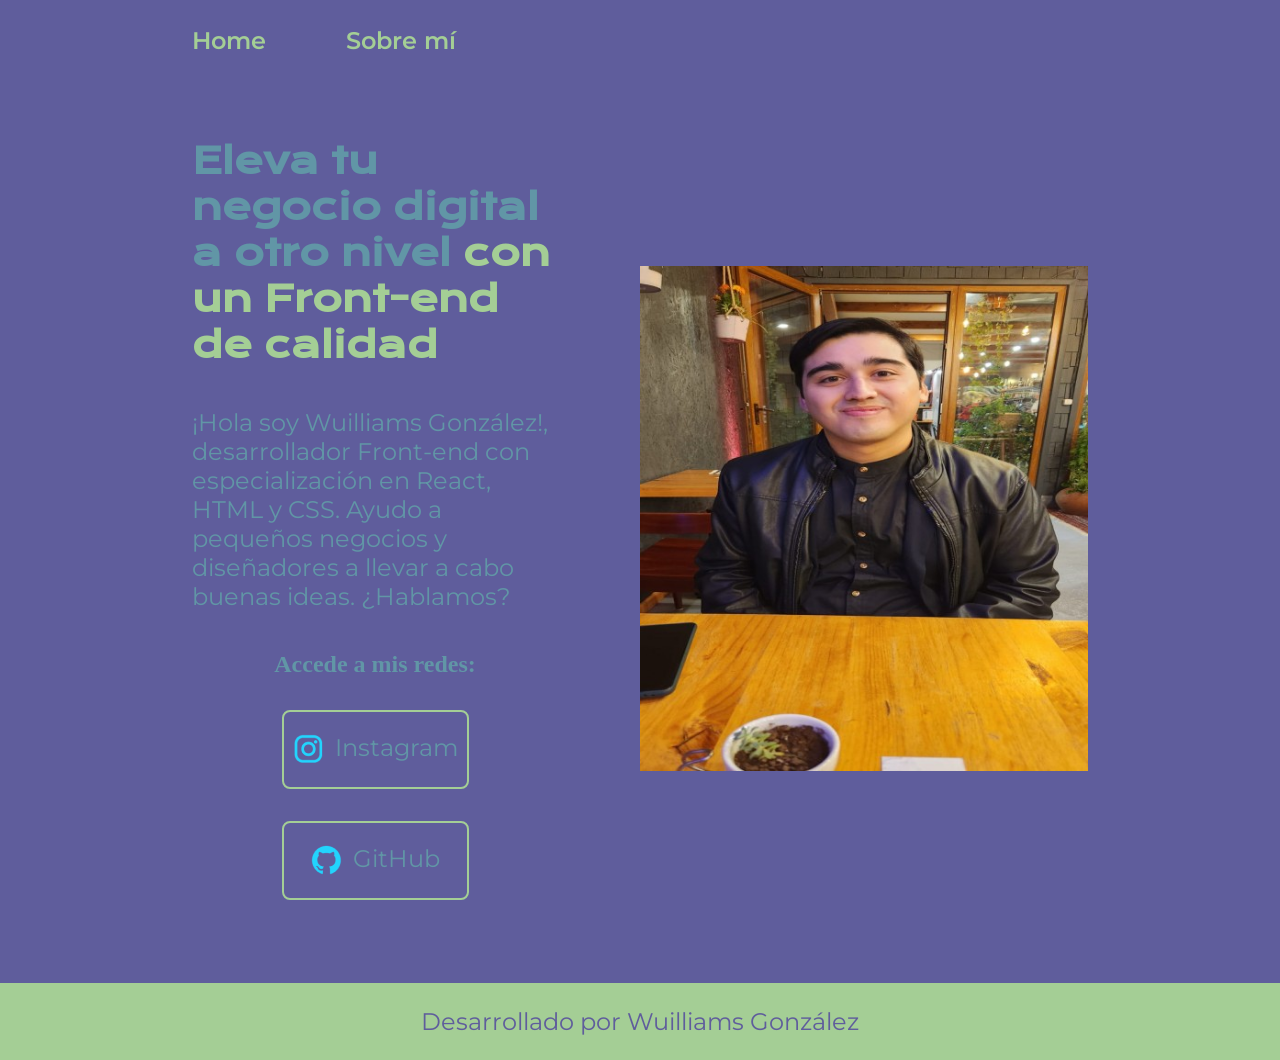
==== index.html @ 7d148064 "Add files via upload" ====
<!DOCTYPE html>
<html lang="es-cl">
<head>
    <meta charset="UTF-8">
    <meta http-equiv="X-UA-Compatible" content = "IE=edge">
    <meta name="viewport" content="width=device-width, initial-scale=1.0">
    <title>Portafolio</title>
    <link rel="stylesheet" href="./styles/style.css">

    </head>
    <body>
        <header class="header">
            <nav class = "header__menu">
                <a class ="header__menu__link" href="index.html"> Home</a>
                <a class = "header__menu__link" href="about.html">Sobre mí</a>
            </nav>
        </header>
        <main class = "presentacion">
            <section class = "presentacion__contenido">
                <h1 class="presentacion__contenido__titulo">
                    Eleva tu negocio digital a otro nivel 
                    <strong class="titulo-destaque">con un Front-end de calidad
                    </strong></h1>
                <p class = "presentacion__contenido__texto">¡Hola soy Wuilliams González!, desarrollador Front-end 
                    con especialización en React, HTML y CSS. Ayudo a pequeños negocios y 
                    diseñadores a llevar a cabo buenas ideas. ¿Hablamos?

    
                    </p>
                    <div class="presentacion__enlaces">
                        <h2 class = "presentacion__enlaces_subtitulo"> Accede a mis redes:</h2>
                    <a class="presentacion__enlaces__link" href="https://www.instagram.com/">
                        <img src = "./assets/instagram.png">
                        Instagram</a>
                    <a class="presentacion__enlaces__link" href ="https://www.github.com/">
                        <img src = "./assets/github.png">
                        GitHub</a>
                    </div>

            </section>
                <img class ="presentacion__imagen" src ="./assets/wuilliam.jpg" alt = "Imagen de Wuilliams">
    </main>
    <footer class = "footer">
        <p>Desarrollado por Wuilliams González

        </p>
    </footer>
</body>
</html>
---- styles/style.css ----
@import url('https://fonts.googleapis.com/css2?family=Krona+One&family=Montserrat:ital,wght@0,100..900;1,100..900&display=swap');

:root{
    --color-primario: #5F5D9C;
    --color-secundario: #6196A6;
    --color-terciario: #A4CE95;
    --color-hover: #272727;

    --fuente-montserrat: 'Montserrat', sans serif;
    --fuente-krona:'Krona One', sans serif;
}

* {
    padding: 0;
    margin: 0;
}

body {
    background-color: var(--color-primario);
    color: var(--color-secundario);
    box-sizing: border-box;
}

.header{
    padding: 2% 0% 0% 15%;
}

.header__menu{
    display: flex;
    gap: 80px;
}
.header__menu__link{
    font-family: var(--fuente-montserrat);
    font-size: 1.5rem;
    font-weight: 600;
    color: var(--color-terciario);
    text-decoration: none;
}
.presentacion {
    display: flex;
    align-items: center;
    padding: 6.5% 15%;
    justify-content: space-between;
    gap: 82px;
}

.presentacion__contenido{
    width: 50%;
    display: flex;
    flex-direction: column;
    gap: 40px;
    
}
.presentacion__contenido__titulo{
    font-size: 2.25rem;
    font-family: var(--fuente-krona);
}

.titulo-destaque{
    color: var(--color-terciario);
}
.presentacion__contenido__texto{
    font-family: var(--fuente-montserrat);
    font-size: 1.5rem;
}

.presentacion__enlaces{
    display: flex;
    justify-content: space-between;
    flex-direction: column;
    align-items: center;
    gap: 32px;
}
.presentacion__enlaces__subtitulo{
    font-family: var(--fuente-krona);
    font-size: 1.5rem;
    font-weight: 400;
    background-color: #22d4fd;
    color:#F6F6F6;

}

.presentacion__enlaces__link{
    width: 50%;
    text-align: center;
    padding: 21.5px 0;
    border-radius: 8px;
    font-family: var(--fuente-montserrat);
    font-size: 1.5rem;
    font-weight 600;
    text-decoration: none;
    color: var(--color-secundario);
    border: 2px solid var(--color-terciario);
    display: flex;
    justify-content: center;
    gap: 10px;
}


.presentacion__enlaces__link:hover{
    background-color: var();

}

.presentacion__imagen{
    width: 50%;
}
.footer{
    background-color: var(--color-terciario);
    padding: 24px;
    color: var(--color-primario);
    text-align: center;
    font-family: var(--fuente-montserrat);
    font-size: 1.5rem;
    font-weight: 400;

}

@media (max-width: 1200px ){

    .header{
        padding: 10%;
    }

    .header__menu{
        justify-content: center;
    }

    .presentacion{
        flex-direction: column;
        padding: 5%;
    }
    .presentacion__contenido{
        width: auto;
    }
}
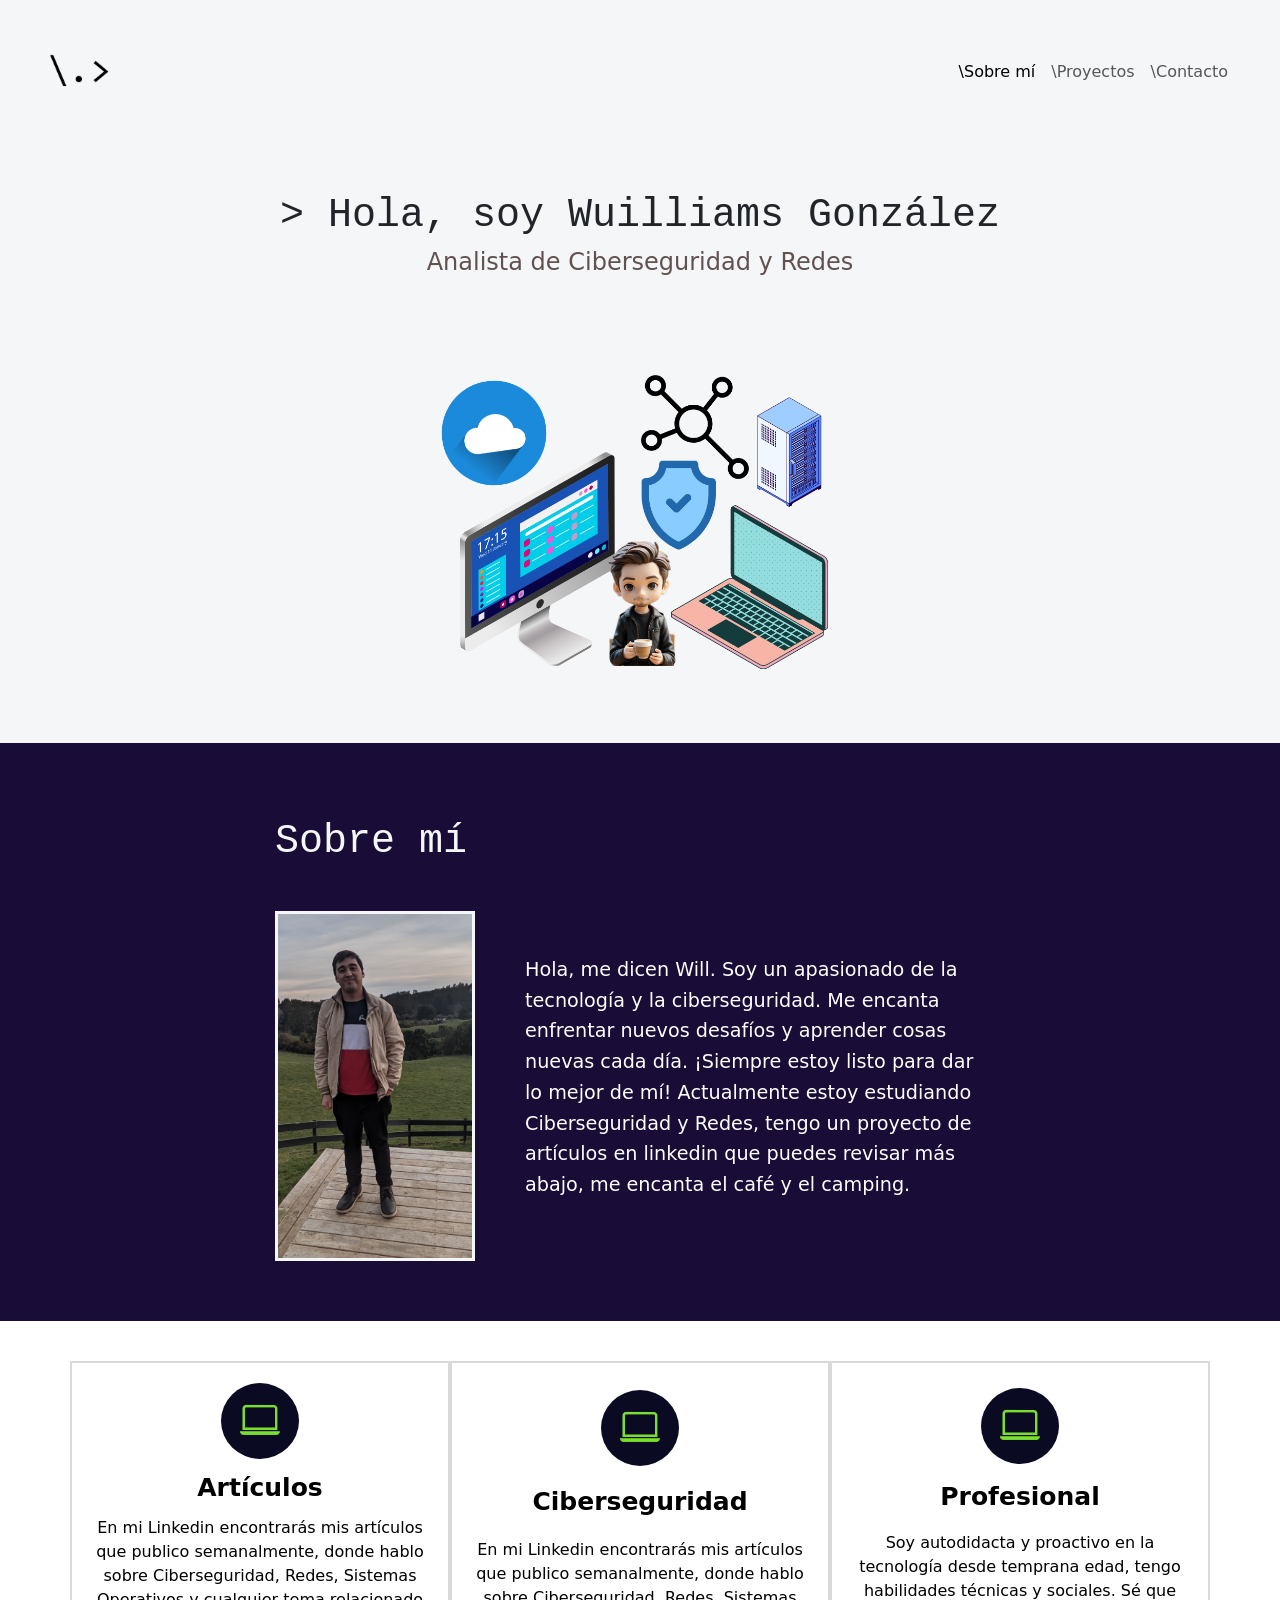
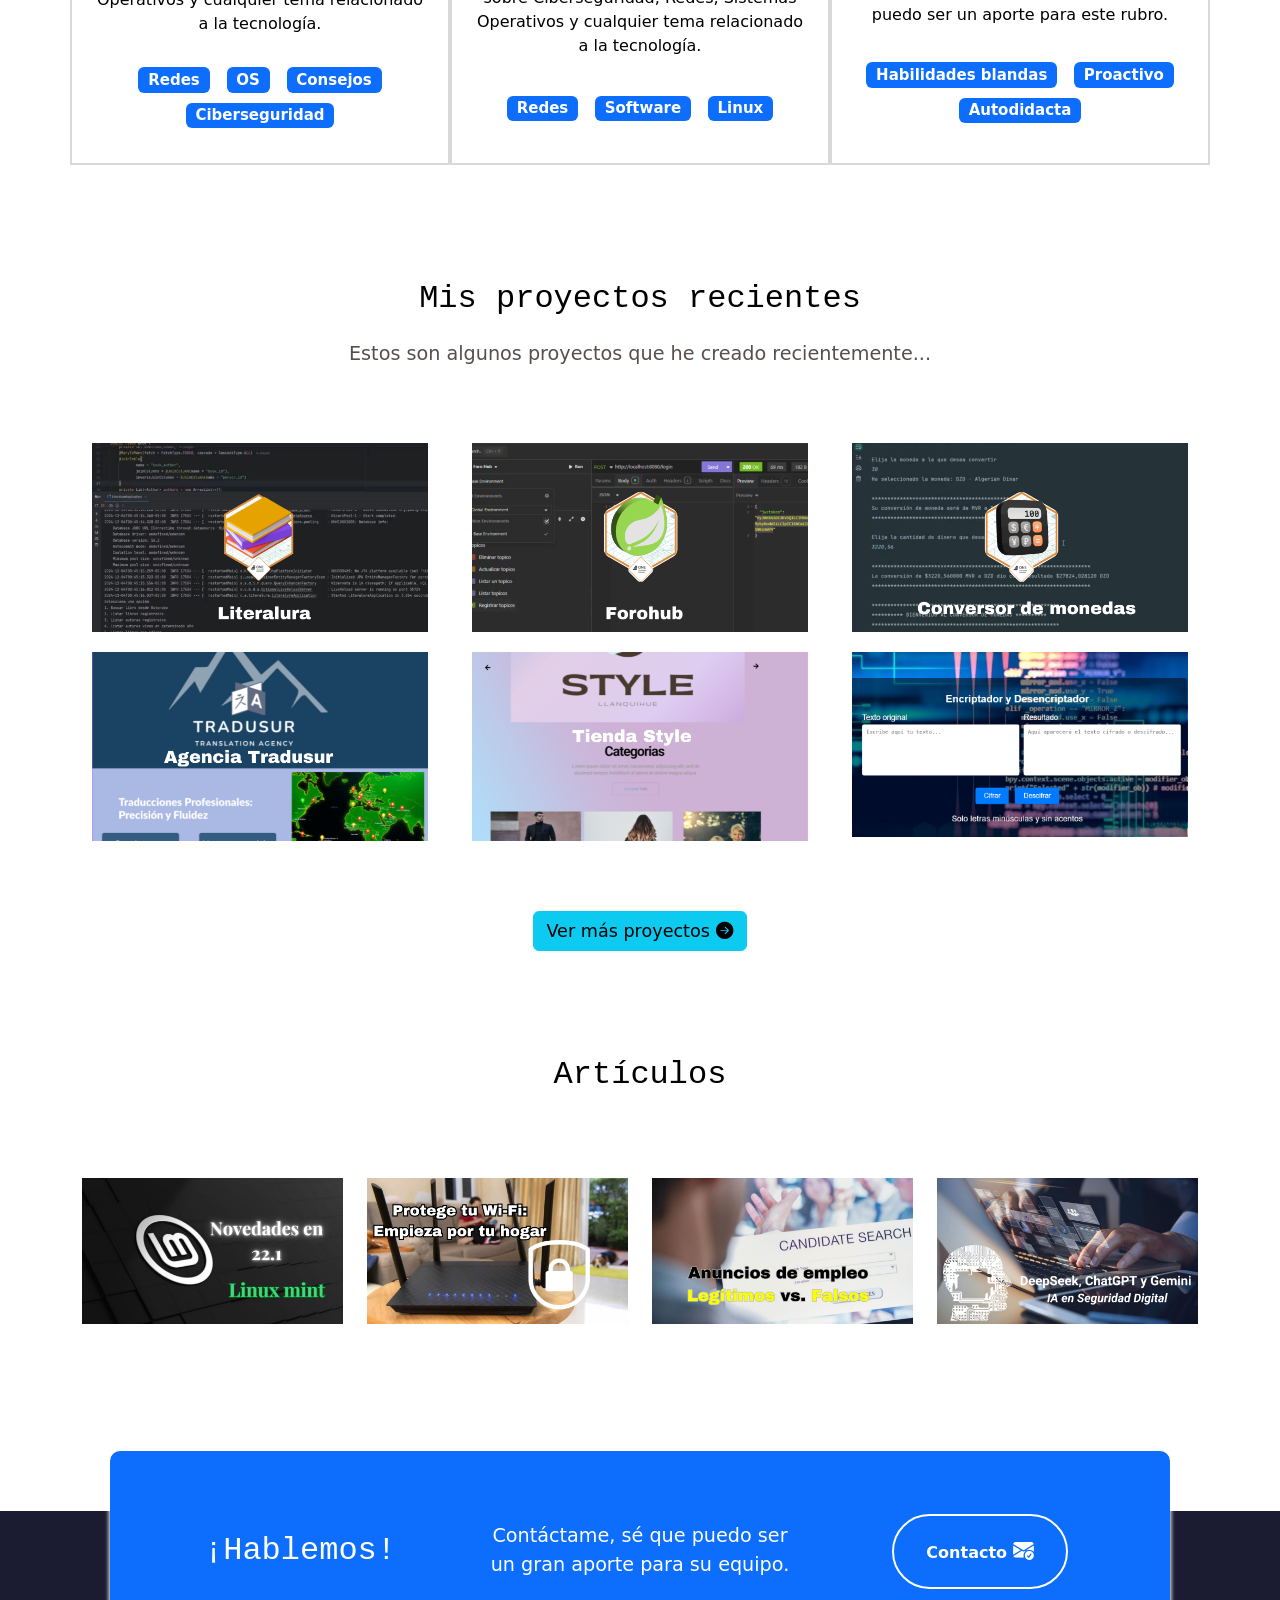
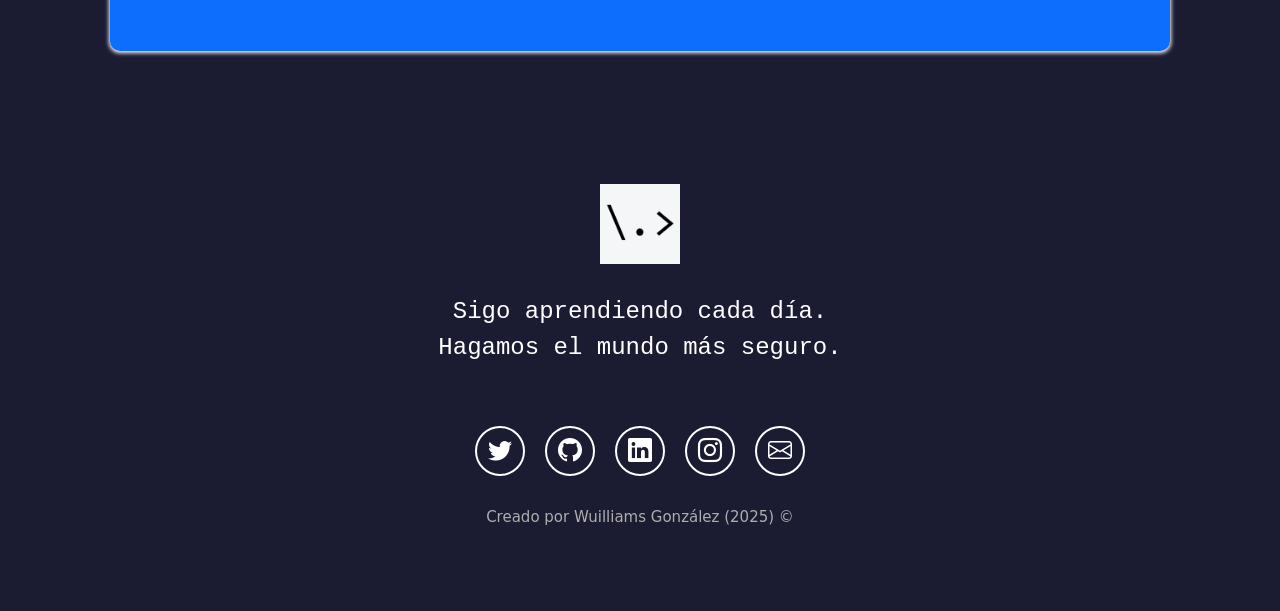
==== commit cd5902fa: "Portafolio" ====
--- a/index.html
+++ b/index.html
@@ -1,49 +1,345 @@
-<!DOCTYPE html>
-<html lang="es-cl">
-<head>
-    <meta charset="UTF-8">
-    <meta http-equiv="X-UA-Compatible" content = "IE=edge">
-    <meta name="viewport" content="width=device-width, initial-scale=1.0">
-    <title>Portafolio</title>
-    <link rel="stylesheet" href="./styles/style.css">
-
-    </head>
-    <body>
-        <header class="header">
-            <nav class = "header__menu">
-                <a class ="header__menu__link" href="index.html"> Home</a>
-                <a class = "header__menu__link" href="about.html">Sobre mí</a>
-            </nav>
-        </header>
-        <main class = "presentacion">
-            <section class = "presentacion__contenido">
-                <h1 class="presentacion__contenido__titulo">
-                    Eleva tu negocio digital a otro nivel 
-                    <strong class="titulo-destaque">con un Front-end de calidad
-                    </strong></h1>
-                <p class = "presentacion__contenido__texto">¡Hola soy Wuilliams González!, desarrollador Front-end 
-                    con especialización en React, HTML y CSS. Ayudo a pequeños negocios y 
-                    diseñadores a llevar a cabo buenas ideas. ¿Hablamos?
-
-    
-                    </p>
-                    <div class="presentacion__enlaces">
-                        <h2 class = "presentacion__enlaces_subtitulo"> Accede a mis redes:</h2>
-                    <a class="presentacion__enlaces__link" href="https://www.instagram.com/">
-                        <img src = "./assets/instagram.png">
-                        Instagram</a>
-                    <a class="presentacion__enlaces__link" href ="https://www.github.com/">
-                        <img src = "./assets/github.png">
-                        GitHub</a>
-                    </div>
-
-            </section>
-                <img class ="presentacion__imagen" src ="./assets/wuilliam.jpg" alt = "Imagen de Wuilliams">
-    </main>
-    <footer class = "footer">
-        <p>Desarrollado por Wuilliams González
-
-        </p>
-    </footer>
-</body>
+<!DOCTYPE html>
+<html lang="es">
+  <head>
+    <!-- Metadatos -->
+    <meta charset="utf-8">
+    <meta name="author" content="Wuilliams González">
+    <meta name="description" content="Portafolio de Wuilliams González">
+    <meta name="keywords" content="HTML, CSS, JavaScript, React">
+    <meta name="viewport" content="width=device-width, initial-scale=1">
+    <!-- Titulo -->
+    <title>Wuilliams González | Analista de ciberseguridad</title>
+    <!-- Favicon -->
+    <link rel="icon" type="image/x-icon" href="imagenes/48.png">
+    <!-- Bootstrap -->
+    <link href="https://cdn.jsdelivr.net/npm/bootstrap@5.2.2/dist/css/bootstrap.min.css" rel="stylesheet" integrity="sha384-Zenh87qX5JnK2Jl0vWa8Ck2rdkQ2Bzep5IDxbcnCeuOxjzrPF/et3URy9Bv1WTRi" crossorigin="anonymous">
+    <!-- Iconos de Bootstrap -->
+    <link rel="stylesheet" href="https://cdn.jsdelivr.net/npm/bootstrap-icons@1.9.1/font/bootstrap-icons.css">
+    
+
+    <!-- CSS -->
+    <link href="style.css" rel="stylesheet">
+    <link rel="stylesheet" href="https://cdnjs.cloudflare.com/ajax/libs/font-awesome/6.7.2/css/all.min.css" integrity="sha512-Evv84Mr4kqVGRNSgIGL/F/aIDqQb7xQ2vcrdIwxfjThSH8CSR7PBEakCr51Ck+w+/U6swU2Im1vVX0SVk9ABhg==" crossorigin="anonymous" referrerpolicy="no-referrer" />
+    <!-- Google Fonts -->
+    <link rel="preconnect" href="https://fonts.googleapis.com">
+    <link rel="preconnect" href="https://fonts.gstatic.com" crossorigin>
+    <link href="https://fonts.googleapis.com/css2?family=Quicksand:wght@500&family=Rubik+Dirt&family=Share+Tech+Mono&display=swap" rel="stylesheet">
+  <!-- Botón de Volver al principio -->
+    <script src="script.js"></script>
+      <button id="scroll-top-button" class="btn btn-info" style="display:none; position: fixed; bottom: 20px; right: 20px; z-index: 1000;">
+        <i class="bi bi-arrow-up-circle"></i>
+      </button>
+  </head>
+  <body>
+    <!-- Barra de navegacion -->
+    <nav class="navbar navbar-expand-md navbar-light">
+      <div class="container-fluid">
+        <button class="navbar-toggler" type="button" data-bs-toggle="collapse" data-bs-target="#navbar-toggler" aria-controls="navbarTogglerDemo01" aria-expanded="false" aria-label="Toggle navigation">
+          <span class="navbar-toggler-icon"></span>
+        </button>
+        <div class="collapse navbar-collapse" id="navbar-toggler">
+          <a class="navbar-brand" href="#">
+            <img src="imagenes/96.png" width="70" alt="Logo de la página web">
+          </a>
+          <ul class="navbar-nav d-flex justify-content-center align-items-center">
+            <li class="nav-item">
+              <a class="nav-link active" aria-current="page" href="#sobre-mi">\Sobre mí</a>
+            </li>
+            <li class="nav-item">
+              <a class="nav-link" href="#proyectos">\Proyectos</a>
+            </li>
+
+            <li class="nav-item">
+              <a class="nav-link" href="#contacto">\Contacto</a>
+            </li>
+          </ul>
+        </div>
+      </div>
+    </nav>
+
+    <!-- Seccion Hero -->
+    <section class="hero align-items-stretch">
+      <div class="hero-principal d-flex flex-column justify-content-center align-items-center">
+        
+        <h1>> Hola, soy Wuilliams González</h1>
+        <h2>Analista de Ciberseguridad y Redes</h2>
+      </div>
+      <div class="hero-inferior">
+        <img class="hero-inferior-imagen img-fluid" src="imagenes/heroinferior.png" width="410" alt="Monitor, laptop y logos de HTML, CSS, JavaScript y React.">
+      </div>
+    </section>
+
+    <!-- Sobre mi -->
+<!-- Sobre mí -->
+    <section id="sobre-mi" class="sobre-mi seccion-oscura">
+      <div class="contenedor">
+        <h2 class="seccion-titulo">Sobre mí</h2>
+        <div class="contenido">
+          <img class="about-imagen" src="imagenes/heroabout.jpg" alt="Imagen de conóceme">
+          <div class="contenedor-texto">
+            <p class="seccion-texto">
+              Hola, me dicen Will. Soy un apasionado de la tecnología y la ciberseguridad. Me encanta enfrentar nuevos desafíos y aprender cosas nuevas cada día. ¡Siempre estoy listo para dar lo mejor de mí!
+              Actualmente estoy estudiando Ciberseguridad y Redes, tengo un proyecto de artículos en linkedin que puedes revisar más abajo, me encanta el café y el camping.
+            </p>
+        </div>
+      </div>
+    </section>
+
+    <!-- Experiencia -->
+    <section class="experiencia seccion-clara">
+      <div class="container text-center">
+        <div class="row">
+          <!-- Desarrollo Web -->
+          <div class="columna col-12 col-md-4">
+            <i class="bi bi-laptop"></i>
+            <p class="experiencia-titulo">Artículos</p>
+            <p>En mi Linkedin encontrarás mis artículos que publico semanalmente, donde hablo sobre Ciberseguridad, Redes, Sistemas Operativos y cualquier tema relacionado a la tecnología. </p>
+            <div class="badges-contenedor">
+              <span class="badge text-bg-primary">Redes</span>
+              <span class="badge text-bg-primary">OS</span>
+              <span class="badge text-bg-primary">Consejos</span>
+              <span class="badge text-bg-primary">Ciberseguridad</span>
+            </div>
+          </div>
+          <!-- Articulos -->
+          <div class="columna col-12 col-md-4">
+            <i class="bi bi-laptop"></i>
+            <p class="experiencia-titulo">Ciberseguridad</p>
+            <p>En mi Linkedin encontrarás mis artículos que publico semanalmente, donde hablo sobre Ciberseguridad, Redes, Sistemas Operativos y cualquier tema relacionado a la tecnología. </p>
+            <div class="badges-contenedor">
+              <span class="badge text-bg-primary">Redes</span>
+              <span class="badge text-bg-primary">Software</span>
+              <span class="badge text-bg-primary">Linux</span>
+            </div>
+          </div>
+          <!-- Estudiante -->
+          <div class="columna col-12 col-md-4">
+            <i class="bi bi-laptop"></i>
+            <p class="experiencia-titulo">Profesional</p>
+            <p>Soy autodidacta y proactivo en la tecnología desde temprana edad, tengo habilidades técnicas y sociales. Sé que puedo ser un aporte para este rubro. </p>
+            <div class="badges-contenedor">
+              <span class="badge text-bg-primary">Habilidades blandas</span>
+              <span class="badge text-bg-primary">Proactivo</span>
+              <span class="badge text-bg-primary">Autodidacta</span>
+            </div>
+          </div>
+        </div>
+      </div>
+    </section>
+
+    <!-- Proyectos -->
+    <section id="proyectos" class="proyectos-recientes seccion-clara d-flex flex-column">
+      <h2 class="seccion-titulo texto-negro">Mis proyectos recientes</h2>
+      <h3 class="seccion-descripcion">Estos son algunos proyectos que he creado recientemente...</h3>
+      <!-- Galeria de Proyectos -->
+      <div class="container text-center proyectos-contenedor">
+        <div class="row">
+          <!-- Proyecto 1 -->
+          <div class="col-12 col-md-6 col-lg-4">
+            <div class="proyecto">
+              <img src="imagenes/literalura1.png" alt="Proyecto 1">
+              <div class="overlay">
+                <p>Literalura</p>
+                <div class="iconos-contenedor">
+                  <a href="https://github.com/WuilliamsGonzalez/Challenge-Literalura" target="_blank" rel="noopener noreferrer">
+                    <i class="bi bi-github"></i>
+                  </a>
+                </div>
+              </div>
+            </div>
+          </div>
+          <!-- Proyecto 2 -->
+          <div class="col-12 col-md-6 col-lg-4">
+            <div class="proyecto">
+              <img src="imagenes/forohub1.png" alt="Proyecto 1">
+              <div class="overlay">
+                <p>Forohub</p>
+                <div class="iconos-contenedor">
+                  <a href="https://github.com/WuilliamsGonzalez/Challenge-Forohub" target="_blank" rel="noopener noreferrer">
+                    <i class="bi bi-github"></i>
+                  </a>
+                </div>
+              </div>
+            </div>
+          </div>
+          <!-- Proyecto 3 -->
+          <div class="col-12 col-md-6 col-lg-4">
+            <div class="proyecto">
+              <img src="imagenes/conversor1.png" alt="Proyecto 1">
+              <div class="overlay">
+                <p>Conversor de Monedas</p>
+                <div class="iconos-contenedor">
+                  <a href="https://github.com/WuilliamsGonzalez/Challenge-Convertidor-de-monedas" target="_blank" rel="noopener noreferrer">
+                    <i class="bi bi-github"></i>
+                  </a>
+                </div>
+              </div>
+            </div>
+          </div>
+          <!-- Proyecto 4 -->
+          <div class="col-12 col-md-6 col-lg-4">
+            <div class="proyecto">
+              <img src="imagenes/tradusur.png" alt="Proyecto 1">
+              <div class="overlay">
+                <p>Agencia Tradusur</p>
+                <div class="iconos-contenedor">
+                  <a href="https://github.com/" target="_blank" rel="noopener noreferrer">
+                    <i class="bi bi-github"></i>
+                  </a>
+                </div>
+              </div>
+            </div>
+          </div>
+          <!-- Proyecto 5 -->
+          <div class="col-12 col-md-6 col-lg-4">
+            <div class="proyecto">
+              <img src="imagenes/style.png" alt="Proyecto 1">
+              <div class="overlay">
+                <p>Tienda Style</p>
+                <div class="iconos-contenedor">
+                  <a href="https://github.com/" target="_blank" rel="noopener noreferrer">
+                    <i class="bi bi-github"></i>
+                  </a>
+                </div>
+              </div>
+            </div>
+          </div>
+          <!-- Proyecto 6 -->
+          <div class="col-12 col-md-6 col-lg-4">
+            <div class="proyecto">
+              <img src="imagenes/encriptador.png" alt="Proyecto 1">
+              <div class="overlay">
+                <p>Proyecto 6</p>
+                <div class="iconos-contenedor">
+                  <a href="https://challenge-encriptador-neon.vercel.app" target="_blank" rel="noopener noreferrer">
+                    <i class="bi bi-laptop"></i>
+                </div>
+              </div>
+            </div>
+          </div>
+        </div>
+      </div>
+      <a href="https://github.com/WuilliamsGonzalez" target="_blank" rel="noopener noreferrer">
+        <button type="button" class="btn btn-info">
+          Ver más proyectos
+          <i class="bi bi-arrow-right-circle-fill"></i>
+        </button>
+      </a>
+    </section>
+
+<!-- Artículos -->
+<section class="articulos justify-content-start">
+  <h2 class="seccion-titulo texto-negro">Artículos</h2>
+  <div class="container text-center proyectos-contenedor">
+    <div class="row">
+      <!-- Artículo 1 -->
+      <div class="col-12 col-md-6 col-lg-3">
+        <div class="proyecto">
+          <img src="imagenes/articulo1.png" alt="Artículo 1" class="img-fluid">
+          <div class="overlay">
+            <p>Linux Mint</p>
+            <div class="iconos-contenedor">
+              <a href="https://www.linkedin.com/pulse/linux-mint-alternativa-windows-11-wuilliams-gonz%C3%A1lez-he-him-ntfqe/?trackingId=pYBYxAgXQ%2F2Q6v40tg0f2Q%3D%3D" target="_blank" rel="noopener noreferrer">
+                <i class="bi bi-linkedin"></i>
+              </a>
+            </div>
+          </div>
+        </div>
+      </div>
+      <!-- Artículo 2 -->
+      <div class="col-12 col-md-6 col-lg-3">
+        <div class="proyecto">
+          <img src="imagenes/articulo2.png" alt="Artículo 2" class="img-fluid">
+          <div class="overlay">
+            <p>Protege tu Wi-fi</p>
+            <div class="iconos-contenedor">
+              <a href="https://www.linkedin.com/pulse/wifi-seguro-en-casa-10-pasos-para-blindar-tu-red-gonz%25C3%25A1lez-he-him-phite" target="_blank" rel="noopener noreferrer">
+                <i class="bi bi-linkedin"></i>
+              </a>
+            </div>
+          </div>
+        </div>
+      </div>
+      <!-- Artículo 3 -->
+      <div class="col-12 col-md-6 col-lg-3">
+        <div class="proyecto">
+          <img src="imagenes/articulo3.png" alt="Artículo 3" class="img-fluid">
+          <div class="overlay">
+            <p>Anuncios Fraudulentos</p>
+            <div class="iconos-contenedor">
+              <a href="https://www.linkedin.com/pulse/leg%C3%ADtimos-o-falsos-c%C3%B3mo-identificarlos-y-evitar-gonz%C3%A1lez-he-him-imx4e/?trackingId=DdeVEo1uSsCCEasBDdXsaw%3D%3D" target="_blank" rel="noopener noreferrer">
+                <i class="bi bi-linkedin"></i>
+              </a>
+            </div>
+          </div>
+        </div>
+      </div>
+      <!-- Artículo 4 -->
+      <div class="col-12 col-md-6 col-lg-3">
+        <div class="proyecto">
+          <img src="imagenes/articulo4.png" alt="Artículo 4" class="img-fluid">
+          <div class="overlay">
+            <p>Artículo 4</p>
+            <div class="iconos-contenedor">
+              <a href="https://www.linkedin.com/pulse/la-inteligencia-artificial-en-ciberseguridad-y-retos-gonz%25C3%25A1lez-he-him-t6jaf/" target="_blank" rel="noopener noreferrer">
+                <i class="bi bi-linkedin"></i>
+              </a>
+            </div>
+          </div>
+        </div>
+      </div>
+    </div>
+  </div>
+</section>
+
+    <!-- Contacto -->
+    <section id="contacto" class="contacto seccion-oscura">
+      <div class="container">
+        <div class="container text-center rectangulo d-flex justify-content-evenly">
+          <div class="row">
+            <div class="col-12 col-md-4 seccion-titulo">
+              ¡Hablemos!
+            </div>
+            <div class="col-12 col-md-4 descripcion">
+              Contáctame, sé que puedo ser un gran aporte para su equipo.
+            </div>
+            <div class="col-12 col-md-4">
+              <a href="mailto: wuilliams.work@outlook.com">
+                <button type="button">  
+                  Contacto
+                  <i class="bi bi-envelope-check-fill"></i>
+                </button>
+              </a>
+            </div>
+          </div>
+        </div>
+      </div>
+    </section>
+    
+    <!-- Pie de pagina (footer) -->
+    <footer class="seccion-oscura d-flex flex-column align-items-center justify-content-center"> 
+      <img class="footer-logo" src="imagenes/96.png" alt="Logo del portafolio">
+      <p class="footer-texto text-center">Sigo aprendiendo cada día.<br>Hagamos el mundo más seguro.</p>
+      <div class="iconos-redes-sociales d-flex flex-wrap align-items-center justify-content-center">
+        <a href="https://x.com/Coffeeadict25" target="_blank" rel="noopener noreferrer">
+          <i class="bi bi-twitter"></i>
+        </a>
+        <a href="https://github.com/WuilliamsGonzalez" target="_blank" rel="noopener noreferrer">
+          <i class="bi bi-github"></i>
+        </a>
+        <a href="https://www.linkedin.com/in/wuilliams-gonz%C3%A1lez-53050b160/" target="_blank" rel="noopener noreferrer">
+          <i class="bi bi-linkedin"></i>
+        </a>
+        <a href="https://www.instagram.com/photo_noc/" target="_blank" rel="noopener noreferrer">
+          <i class="bi bi-instagram"></i>
+        </a>
+        <a href="mailto: wuilliams.work@outlook.com" target="_blank" rel="noopener noreferrer">
+          <i class="bi bi-envelope"></i>
+        </a>
+      </div>
+      <div class="derechos-de-autor">Creado por Wuilliams González (2025) &#169;</div>
+    </footer>
+
+    <script src="https://cdn.jsdelivr.net/npm/bootstrap@5.2.2/dist/js/bootstrap.bundle.min.js" integrity="sha384-OERcA2EqjJCMA+/3y+gxIOqMEjwtxJY7qPCqsdltbNJuaOe923+mo//f6V8Qbsw3" crossorigin="anonymous"></script>
+  </body>
 </html>
--- a/style.css
+++ b/style.css
@@ -0,0 +1,436 @@
+/* Barra de navegacion */
+
+.navbar {
+  padding: 2rem;
+  background-color: #f5f6f7;
+}
+
+.navbar-collapse {
+  align-items: center;
+  justify-content: space-between;  
+}
+
+/* Estilos generales */
+
+section {
+  display: flex;
+  flex-direction: column;
+  align-items: center;
+  justify-content: center;
+}
+
+h1 {
+  font-size: 2.5rem;
+  font-family: 'Roboto Mono', monospace;
+}
+section {
+  scroll-margin-top: 80px; /* Ajusta según la altura del header */
+}
+
+.seccion-oscura {
+  color: white;
+  background-color: #1b1b32;
+}
+
+.seccion-clara {
+  color: black;
+  background-color: white;
+}
+
+.seccion-titulo {
+  font-size: 2rem;
+  padding: 15px 0;
+  font-family: 'Roboto Mono', monospace;
+}
+
+.seccion-descripcion {
+  font-size: 1.2rem;
+  color: #584e4e;
+}
+
+.seccion-texto {
+  font-size: 1.2rem;
+}
+
+.btn-info {
+  font-size: 1.1rem;
+  margin: 20px;
+}
+
+.texto-negro {
+  color: black;
+}
+
+.texto-blanco {
+  color: white;
+}
+
+/* Seccion Hero */
+
+.hero {
+  background-color: #f5f6f7;
+  min-height: 350px;
+  text-align: center;
+}
+
+.hero-principal {
+  padding: 3rem;
+}
+
+.hero-imagen-desarrollador {
+  width: 200px;
+  height: 200px;
+  margin: 20px;
+  object-fit: cover; /* Esto asegura que la imagen cubra el área sin distorsionarse */
+  border-radius: 0 !important; /* Si quieres que sea un cuadrado perfecto, asegúrate de que no tenga bordes redondeados */
+} 
+
+.hero-principal h2 {
+  font-size: 1.5rem;
+  color: #615151;
+}
+
+/* Sobre mi */
+/* Estilos para la sección "Sobre mí" */
+.sobre-mi {
+  padding: 60px 20px; /* Más espacio interno */
+  background-color: #190c36; /* Fondo oscuro */
+  color: #ffffff; /* Texto blanco */
+  text-align: left; /* Centrar el contenido */
+}
+
+.sobre-mi .contenedor {
+  max-width: 800px; /* Ancho máximo del contenedor */
+  margin: 0 auto; /* Centrar el contenedor */
+}
+
+.sobre-mi .seccion-titulo {
+  font-size: 2.5rem; /* Tamaño del título */
+  margin-bottom: 30px; /* Espaciado inferior */
+  color: #f5f6f7; /* Color verde estilo terminal */
+}
+
+.sobre-mi .contenido {
+  display: flex; /* Usar Flexbox para alinear la imagen y el texto */
+  align-items: center; /* Centrar verticalmente */
+  gap: 30px; /* Espacio entre la imagen y el texto */
+  justify-content: center; /* Centrar todo el contenido */
+}
+
+.sobre-mi .about-imagen {
+  width: 200px; /* Ajusta el tamaño de la imagen */
+  height: 350px; /* Ajusta el tamaño de la imagen */
+  border-radius: 0%; /* Sin bordes redondeados */
+  object-fit: cover; /* Ajusta la imagen sin distorsionarla */
+  border: 3px solid #f5f6f7; /* Borde verde */
+}
+
+.sobre-mi .seccion-texto {
+  font-size: 1.2rem; /* Tamaño del texto */
+  line-height: 1.6; /* Espaciado entre líneas */
+  text-align: left; /* Alinear el texto a la izquierda */
+  max-width: 500px; /* Ancho máximo del texto */
+  flex: 1; /* Hace que el texto ocupe el mismo espacio que la imagen */
+  padding: 20px; /* Espaciado alrededor del texto */
+}
+
+/* Responsividad para móviles */
+@media (max-width: 768px) {
+  .sobre-mi .contenido {
+    flex-direction: column; /* Apila la imagen y el texto en móviles */
+    text-align: center; /* Centra el texto */
+  }
+
+  .sobre-mi .about-imagen {
+    width: 150px;
+    height: 150px;
+  }
+
+  .sobre-mi .seccion-texto {
+    text-align: center; /* Centra el texto en móviles */
+  }
+}
+
+
+/* Responsividad para móviles */
+@media (max-width: 768px) {
+  .sobre-mi .contenido {
+    flex-direction: column; /* Apila la imagen y el texto en móviles */
+    text-align: center; /* Centra el texto */
+  }
+
+  .sobre-mi .about-imagen {
+    width: 150px;
+    height: 150px;
+  }
+
+  .sobre-mi .seccion-texto {
+    text-align: center; /* Centra el texto en móviles */
+  }
+}
+.iconos-contenedor{
+  display: flex;
+  justify-content: center;
+  gap: 20px;
+}
+/* Experiencia */
+
+.experiencia {
+  padding: 40px 40px 60px 40px;
+}
+
+.experiencia .columna {
+  padding: 20px;
+  border: 2px solid #8080804d;
+  display: flex;
+  flex-direction: column;
+  align-items: center;
+  justify-content: space-evenly;
+  transition: all 0.2s ease-in;
+}
+
+.experiencia .columna:hover {
+  color: white;
+  background-color: #1b1b32;
+}
+
+.experiencia i {
+  font-size: 2.5rem;
+  color: #7ade30;
+  background-color: #0a0a23;
+  padding: 8px 19px;
+  border-radius: 50%;
+}
+
+.experiencia-titulo {
+  font-size: 25px;
+  font-weight: bold;
+  margin: 10px 0;
+}
+
+.badges-contenedor {
+  font-size: 20px;
+  font-weight: bold;
+  margin: 10px 0;
+}
+
+.badge {
+  margin: 5px;
+}
+
+/* Proyectos */
+
+.proyectos-recientes {
+  padding: 40px;
+}
+
+.proyectos-recientes img {
+  height: 100%;
+  width: 100%;
+  padding: 10px;
+  border-radius: 10px;
+  display: block;
+  transition: all 0.2s ease;
+}
+
+.proyectos-contenedor {
+  padding-top: 60px;
+  margin-bottom: 40px;
+}
+
+.overlay {
+  transition: all 0.2s ease;
+  opacity: 0;
+  position: absolute;
+  top: 50%;
+  left: 50%;
+  transform: translate(-50%, -50%);
+  text-align: center;
+}
+
+.overlay p {
+  font-size: 25px;
+  font-weight: bold;
+  margin-bottom: 0;
+}
+
+.proyecto {
+  position: relative;
+}
+
+.proyecto:hover img {
+  opacity: 0.2;
+}
+
+.proyecto:hover .overlay {
+  opacity: 1;
+}
+
+.overlay .iconos-contenedor {
+  display: flex;
+}
+
+.overlay i {
+  color: black;
+  font-size: 60px;
+  margin: 10px;
+}
+
+/* Articulos */
+
+.articulos {
+  min-height: 500px;
+  padding: 30px;
+}
+
+.articulos .card {
+  width: 80%;
+  max-width: 600px;
+  margin: 20px;
+}
+
+.articulos .card-header {
+  font-weight: bold;
+}
+
+
+
+/* Contacto */
+
+.contacto .container {
+  max-width: 1100px;
+  min-height: 200px;
+  padding: 20px;
+}
+
+.contacto .rectangulo {
+  margin-top: -5rem;
+  background-color: rgb(13, 110, 253);
+  border-radius: 10px;
+  box-shadow: 0px 1px 4px 1px white;
+}
+
+.contacto .row {
+  width: 100%;
+  display: flex;
+  align-items: center;
+}
+
+.contacto .descripcion {
+  color: white;
+  font-size: 1.2rem;
+}
+
+.contacto button {
+  color: white;
+  font-weight: bold;
+  background-color: transparent;
+  border: 2px solid white;
+  padding: 1.25em 2em;
+  margin: 10px;
+  border-radius: 100px;
+  transition: all 0.2s ease-in-out;
+}
+
+.contacto button:hover {
+  background-color: white;
+  color: black;
+}
+
+.contacto button i {
+  color: white;
+  font-size: 1.3rem;
+  transition: all 0.2s ease-in-out;
+}
+
+.contacto button:hover i {
+  color: black;
+}
+
+/* Pie de pagina (footer) */
+
+footer {
+  min-height: 500px;
+}
+
+.footer-logo {
+  height: 80px;
+  width: 80px;
+  margin: 10px;
+}
+
+.footer-texto {
+  font-size: 1.5rem;
+  padding: 20px;
+  margin-bottom: 30px;
+  font-family: 'Roboto Mono', monospace;
+}
+
+.iconos-redes-sociales a {
+  width: 50px;
+  height: 50px;
+  display: flex;
+  align-items: center;
+  justify-content: center;
+  padding: 2px;
+  margin: 10px;
+  border: 2px solid white;
+  border-radius: 50%;
+  transition: all 0.2s ease-in;
+}
+
+.iconos-redes-sociales i {
+  color: white;
+  font-size: 1.5rem;
+  transition: all 0.2s ease-in;
+}
+
+.iconos-redes-sociales a:hover {
+  background-color: white;
+  border: 2px solid rgb(13, 110, 253);
+}
+
+.iconos-redes-sociales a:hover i {
+  color: black;
+}
+
+.derechos-de-autor {
+  font-size: 15px;
+  color: #aeaeae;
+  padding: 20px;
+}
+
+/* Adaptable (Responsivo) */
+
+@media screen and (max-width: 400px) {
+  .overlay p {
+    font-size: 18px;
+  }
+
+  .overlay i {
+    font-size: 40px;
+  }
+}
+
+@media screen and (max-width: 767px) {
+  .navbar-brand {
+    display: none;
+  }
+}
+
+@media screen and (max-width: 800px) {
+  .testimonio-imagen {
+    height: 120px;
+    width: 120px;
+  }
+
+  .testimonio-texto {
+    font-size: 18px;
+  }
+}
+
+@media screen and (min-width: 700px) {
+  .hero-inferior-imagen {
+    max-width: 600px;
+  }
+}
